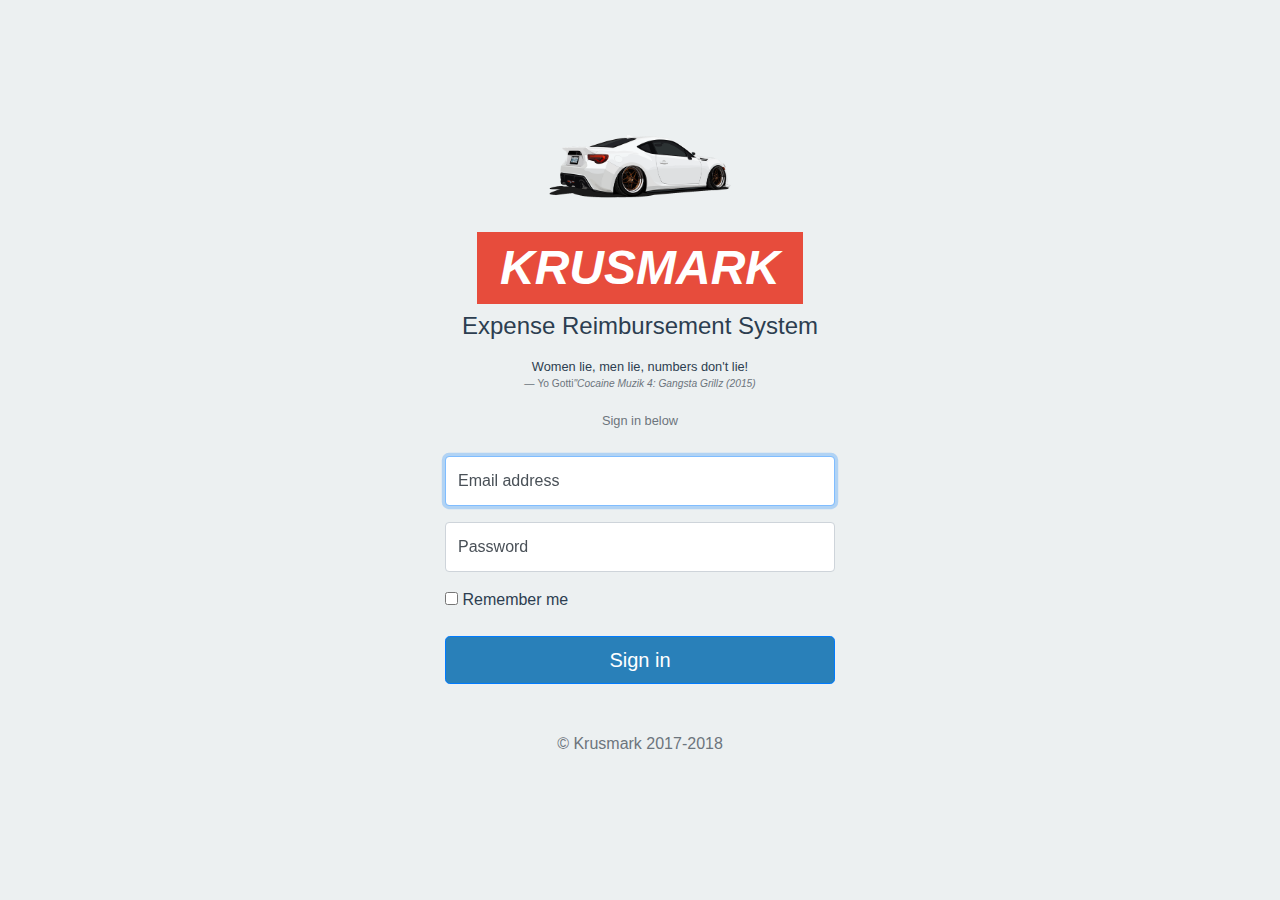
==== www/http/index.html @ 142fecf8 "second" ====
<!doctype html>
<html lang="en">
    <head>
        <meta charset="utf-8">
        <meta name="viewport" content="width=device-width, initial-scale=1, shrink-to-fit=no">
        <meta name="description" content="">
        <meta name="author" content="">

        <link rel="icon" type="image/png" href="./img/favicon.ico" />

        <title>Krusmark | Expense Reporting Management</title>

        <!-- Bootstrap core CSS -->
        <link rel="stylesheet" href="https://maxcdn.bootstrapcdn.com/bootstrap/4.0.0/css/bootstrap.min.css" id="bootstrap-css">

        <!-- Custom styles for this template -->
        <link href="./css/style.css" rel="stylesheet">

        <script type="text/javascript">
            var start = 15.18;
            function PlaySound(elm) { 
                var s = document.getElementById(elm);
                s.play();
                s.currentTime = start;
            }
            function StopSound(elm) {
                var s = document.getElementById(elm);
                s.pause();
                s.currentTime = start;
            }
        </script>
    </head>

    <body>
        <form class="form-signin" action="login.js" method="post">
            <div class="text-center mb-4">
                <!--                <img class="mb-4" src="https://getbootstrap.com/assets/brand/bootstrap-solid.svg" alt="" width="72" height="72">-->  
                <img src="./img/brz.png" height="72">
                <a href="main.html"><div class="logo mb-2" onmouseover="PlaySound('ballin')" onmouseout="StopSound('ballin')">KRUSMARK</div></a>
                <h1 class="h4 mb-3 font-weight-normal">Expense Reimbursement System</h1>
                <p id="randquote">stuff should be here</p>
                <small class="text-muted">Sign in below</small>
            </div>

            <div class="form-label-group">
                <input type="email" id="inputEmail" class="form-control" placeholder="Email address" required autofocus>
                <label for="inputEmail">Email address</label>
            </div>

            <div class="form-label-group">
                <input type="password" id="inputPassword" class="form-control" placeholder="Password" required>
                <label for="inputPassword">Password</label>
            </div>

            <div class="checkbox mb-3">
                <label>
                    <input type="checkbox" value="remember-me"> Remember me
                </label>
            </div>
            <button class="btn btn-lg btn-primary btn-block" type="submit">Sign in</button>
            <p class="mt-5 mb-3 text-muted text-center">&copy; Krusmark 2017-2018</p>
        </form>

        <!-- Audio Files -->
        <!-- Ballin' -->
        <!--        <audio id="ballin" preload="auto" style="display:none;" src="./resources/flyhigh.wav" loop></audio>-->

        <!-- Ambient Loop -->
        <audio id="bkgdmsc" style="display:none;" src="./resources/loop.wav" loop autoplay></audio>

        <script>
            document.getElementById("bkgdmsc").volume = 0.420;
        </script>

        <script>
            var xhttp = new XMLHttpRequest();

            xhttp.onreadystatechange = function() {
                if (this.readyState == 4 && this.status == 200) {
                    randQuoteGen(this);
                } 
            };

            xhttp.open("GET", "quotes.xml", true);  
            xhttp.send();

            function randQuoteGen(xml) {   
                var x, i, txt, xmlDoc;  
                
                xmlDoc = xml.responseXML;
                x = xmlDoc.getElementsByTagName("blockquote"); 
                
                i = Math.floor(Math.random() * x.length);
                
                txt = "<blockquote class='blockquote text-center' style='font-size: 0.8em;'><p class='mb-0'>";
                txt += x[i].childNodes[1].childNodes[0].nodeValue; // quote
                txt += "</p><footer class='blockquote-footer'>";
                txt += x[i].childNodes[3].childNodes[0].nodeValue; // author
                txt += "<cite title='Source Title'>\"";
                txt += x[i].childNodes[5].childNodes[0].nodeValue; // source
                txt += " (" + x[i].childNodes[7].childNodes[0].nodeValue + ")"; // year
                txt += "</cite></footer></blockquote>";
                
                document.getElementById("randquote").innerHTML = txt;
            }

        </script>

    </body>
</html>
---- www/http/css/style.css ----
:root {
    --input-padding-x: .75rem;
    --input-padding-y: .75rem;

    --myblue: rgb(41,128,185);
    --cyanide: rgb(52,152,219);
    --cloudyblue: rgb(236,240,241);
    --juicyorange: rgb(231,76,60);
    --block: rgb(44,62,80);
}

html,
body {
    height: 100%;
}

body {
    display: -ms-flexbox;
    display: -webkit-box;
    display: flex;
    -ms-flex-align: center;
    -ms-flex-pack: center;
    -webkit-box-align: center;
    align-items: center;
    -webkit-box-pack: center;
    justify-content: center;
    padding-top: 40px;
    padding-bottom: 40px;
    background-color: var(--cloudyblue);
    color: var(--block);
}

a {
    color: var(--cyanide);
}

a:hover {
    text-decoration: none;
}

.form-signin {
    width: 100%;
    max-width: 420px;
    padding: 15px;
    margin: 0 auto;
}

.form-label-group {
    position: relative;
    margin-bottom: 1rem;
}

.form-label-group > input,
.form-label-group > label {
    padding: var(--input-padding-y) var(--input-padding-x);
}

.form-label-group > label {
    position: absolute;
    top: 0;
    left: 0;
    display: block;
    width: 100%;
    margin-bottom: 0; /* Override default `<label>` margin */
    line-height: 1.5;
    color: #495057;
    border: 1px solid transparent;
    border-radius: .25rem;
    transition: all .1s ease-in-out;
}

.form-label-group input::-webkit-input-placeholder {
    color: transparent;
}

.form-label-group input:-ms-input-placeholder {
    color: transparent;
}

.form-label-group input::-ms-input-placeholder {
    color: transparent;
}

.form-label-group input::-moz-placeholder {
    color: transparent;
}

.form-label-group input::placeholder {
    color: transparent;
}

.form-label-group input:not(:placeholder-shown) {
    padding-top: calc(var(--input-padding-y) + var(--input-padding-y) * (2 / 3));
    padding-bottom: calc(var(--input-padding-y) / 3);
}

.form-label-group input:not(:placeholder-shown) ~ label {
    padding-top: calc(var(--input-padding-y) / 3);
    padding-bottom: calc(var(--input-padding-y) / 3);
    font-size: 12px;
    color: #777;
}

/* button override */
.btn {
    background-color: var(--myblue);
}

.logo {
    font-style: italic;
    font-size: 3em;
    font-weight: bold;
    background-color: var(--juicyorange);
    color: white;
    margin: 2rem;
}
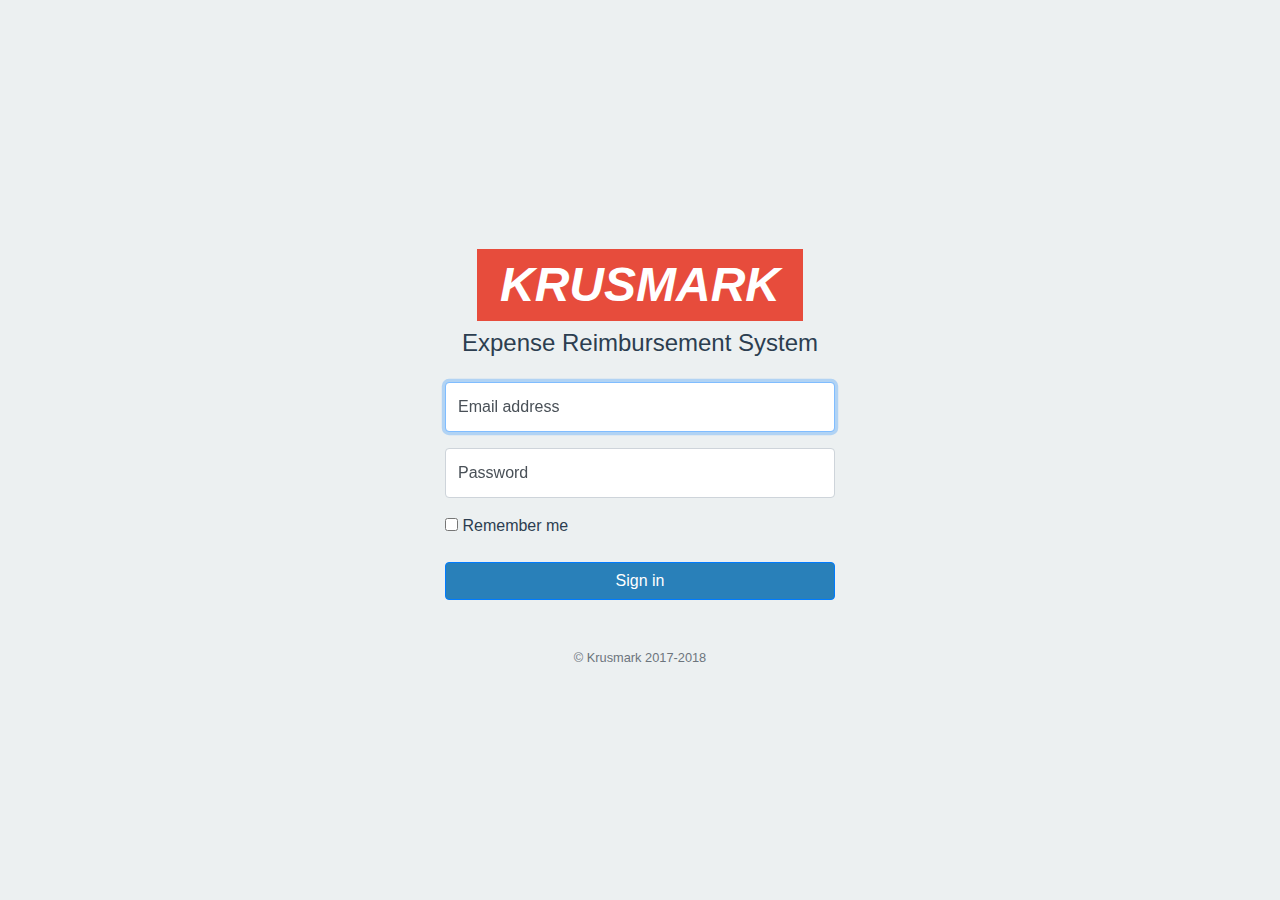
==== commit ecf90249: "push 4/9" ====
--- a/www/http/index.html
+++ b/www/http/index.html
@@ -35,15 +35,15 @@
         <form class="form-signin" action="login.js" method="post">
             <div class="text-center mb-4">
                 <!--                <img class="mb-4" src="https://getbootstrap.com/assets/brand/bootstrap-solid.svg" alt="" width="72" height="72">-->  
-                <img src="./img/brz.png" height="72">
+                <!--                <img src="./img/brz.png" height="72">-->
                 <a href="main.html"><div class="logo mb-2" onmouseover="PlaySound('ballin')" onmouseout="StopSound('ballin')">KRUSMARK</div></a>
                 <h1 class="h4 mb-3 font-weight-normal">Expense Reimbursement System</h1>
-                <p id="randquote">stuff should be here</p>
-                <small class="text-muted">Sign in below</small>
+<!--                <p id="randquote">stuff should be here</p>-->
+<!--                <small class="text-muted">Sign in below</small>-->
             </div>
 
             <div class="form-label-group">
-                <input type="email" id="inputEmail" class="form-control" placeholder="Email address" required autofocus>
+                <input type="email" id="inputUser" class="form-control" placeholder="Email address" required autofocus>
                 <label for="inputEmail">Email address</label>
             </div>
 
@@ -57,8 +57,8 @@
                     <input type="checkbox" value="remember-me"> Remember me
                 </label>
             </div>
-            <button class="btn btn-lg btn-primary btn-block" type="submit">Sign in</button>
-            <p class="mt-5 mb-3 text-muted text-center">&copy; Krusmark 2017-2018</p>
+            <button class="btn btn-md btn-primary btn-block" type="submit">Sign in</button>
+            <p class="mt-5 mb-3 text-muted text-center small">&copy; Krusmark 2017-2018</p>
         </form>
 
         <!-- Audio Files -->
@@ -66,7 +66,7 @@
         <!--        <audio id="ballin" preload="auto" style="display:none;" src="./resources/flyhigh.wav" loop></audio>-->
 
         <!-- Ambient Loop -->
-        <audio id="bkgdmsc" style="display:none;" src="./resources/loop.wav" loop autoplay></audio>
+        <!--        <audio id="bkgdmsc" style="display:none;" src="./resources/loop.wav" loop autoplay></audio>-->
 
         <script>
             document.getElementById("bkgdmsc").volume = 0.420;
